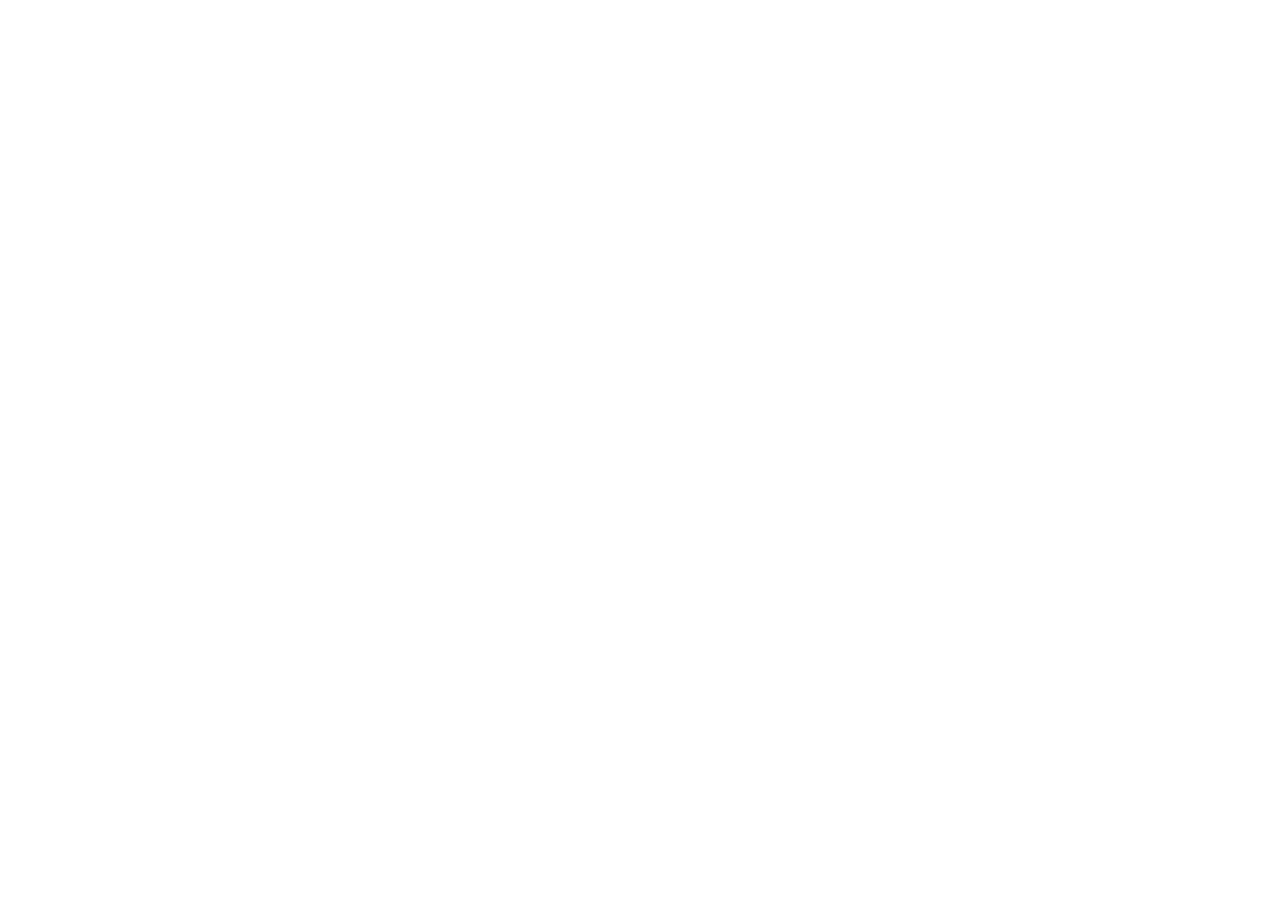
==== index.html @ d75486c8 "#001 Default" ====
<!DOCTYPE html>
<html>
<head>
    <meta charset="UTF-8">
    <meta name="viewport" content="width=device-width">
    <meta http-equiv="X-UA-Compatible" content="ie=edge">
    <title>Document</title>
</head>
<body>
    
</body>
</html>
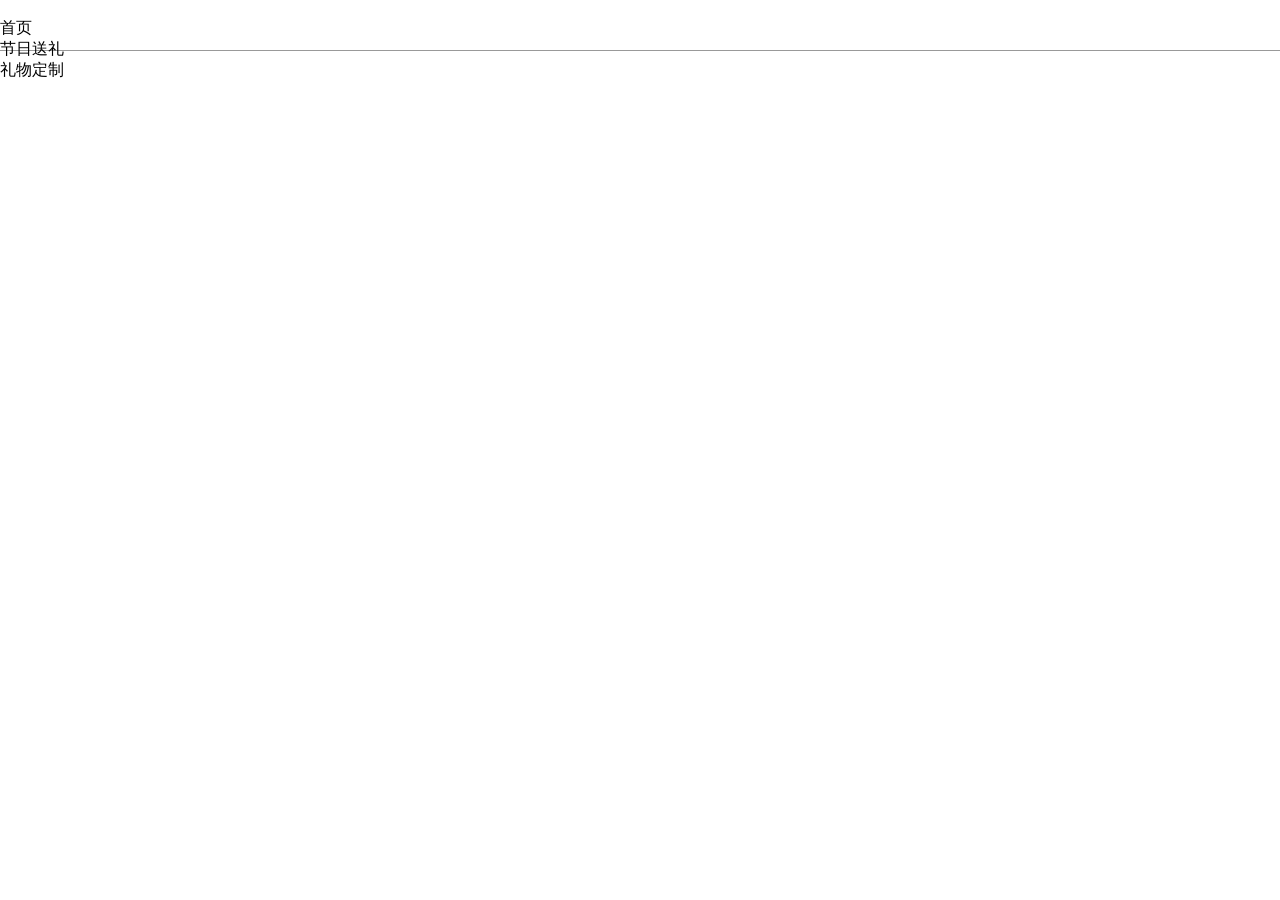
==== commit a52e0106: "Add 1.Add WaSai Gift Website 2.Unkonw" ====
--- a/index.html
+++ b/index.html
@@ -4,9 +4,29 @@
     <meta charset="UTF-8">
     <meta name="viewport" content="width=device-width">
     <meta http-equiv="X-UA-Compatible" content="ie=edge">
-    <title>Document</title>
+    <title>Title | Index</title>
+    <link rel="stylesheet" href="css/bootstrap-grid.css">
+    <link rel="stylesheet" href="css/bootstrap-grid.min.css">
+    <link rel="stylesheet" href="css/bootstrap-reboot.css">
+    <link rel="stylesheet" href="css/bootstrap-reboot.min.css">
+    <link rel="stylesheet" href="css/bootstrap.css">
+    <link rel="stylesheet" href="css/bootstrap.min.css">
+    <link rel="stylesheet" href="style.css">
+    <link rel="shortcut icon" href="favicon.ico" type="image/x-icon">
 </head>
 <body>
+    <div id="nav">
+        <ul>
+            <li><img src=""></img></li>
+            <li>首页</li>
+            <li>节日送礼</li>
+            <li>礼物定制</li>
+        </ul>
+    </div>
     
+    <script src="js/bootstrap.bundle.js"></script>
+    <script src="js/bootstrap.bundle.min.js"></script>
+    <script src="js/bootstrap.js"></script>
+    <script src="js/bootstrap.min.js"></script>
 </body>
 </html>
--- a/style.css
+++ b/style.css
@@ -0,0 +1,14 @@
+*{
+    margin:0;
+    padding:0;
+}
+div#nav{
+    margin:0 auto;
+    width:100%;
+    height:50px;
+    background:rgba(255,255,255, 0.75);
+    border-bottom:1px #999 solid;
+}
+div#nav ul li{
+    
+}
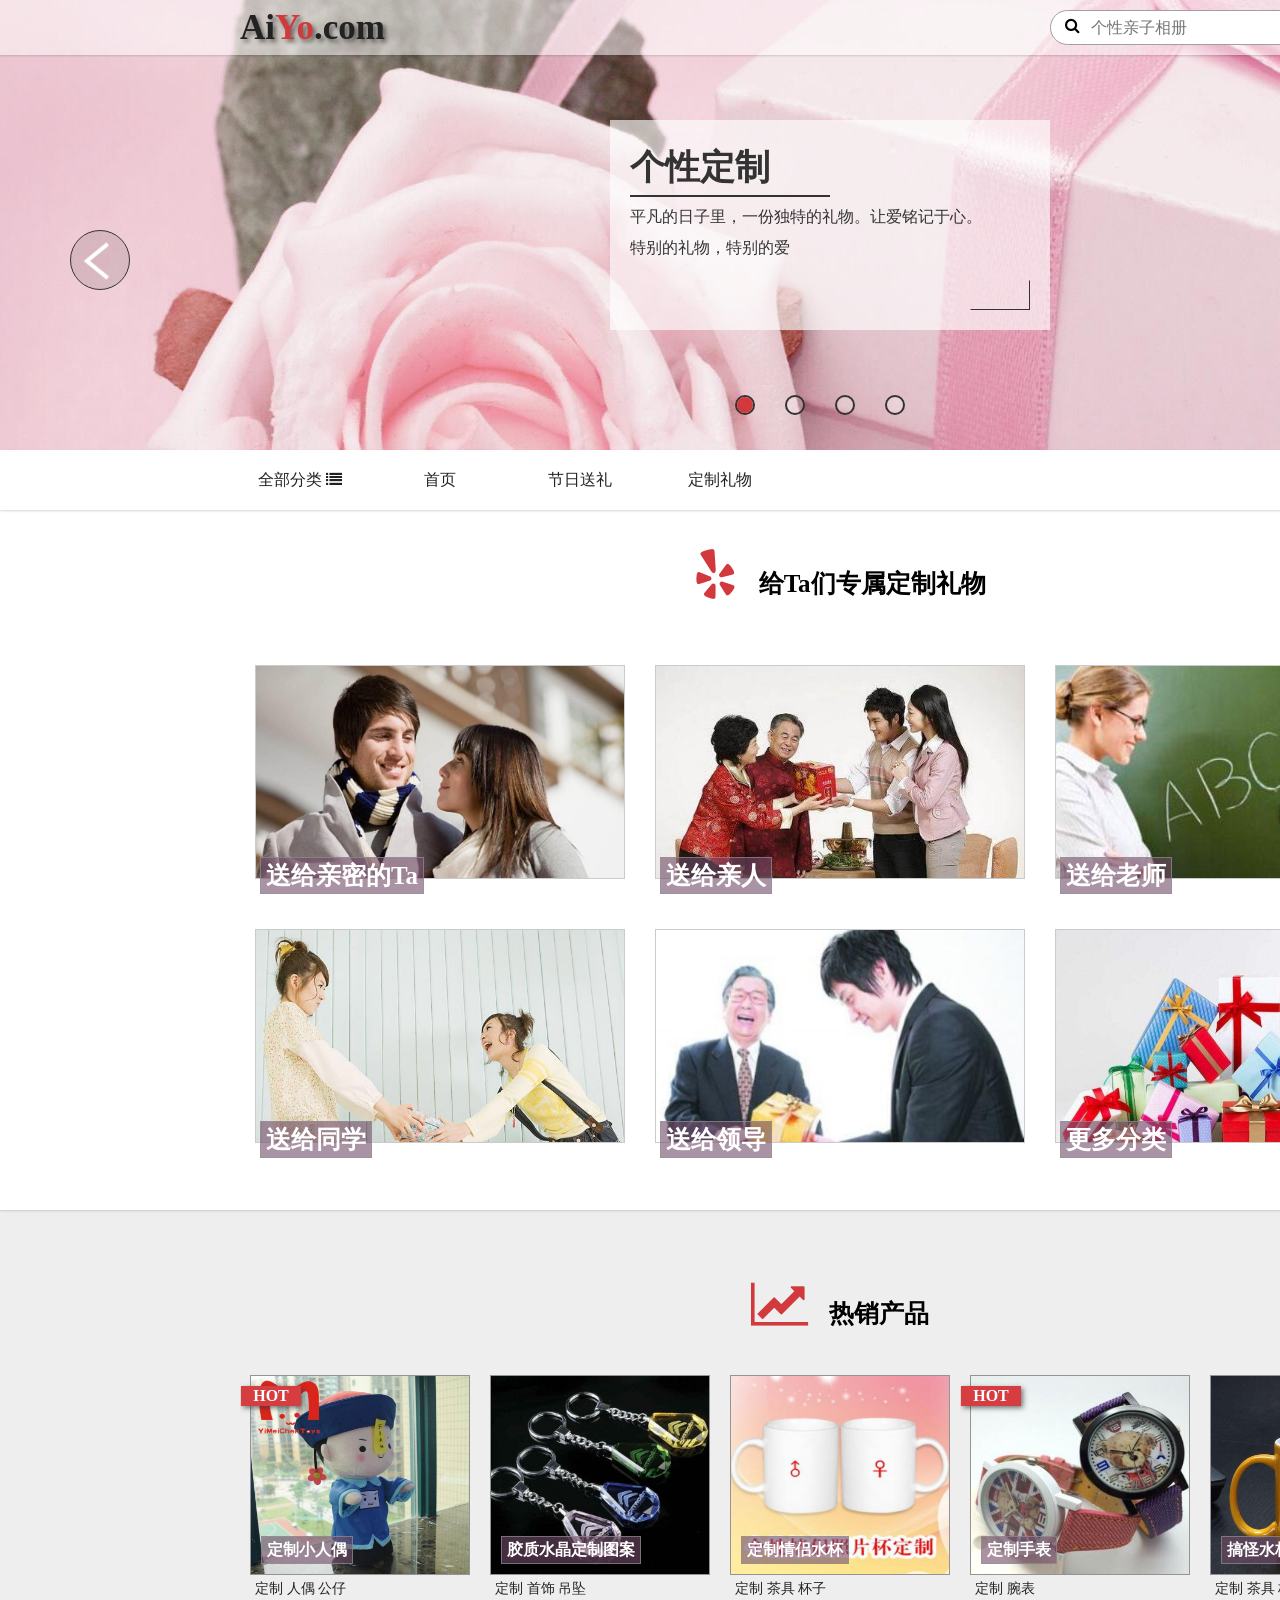
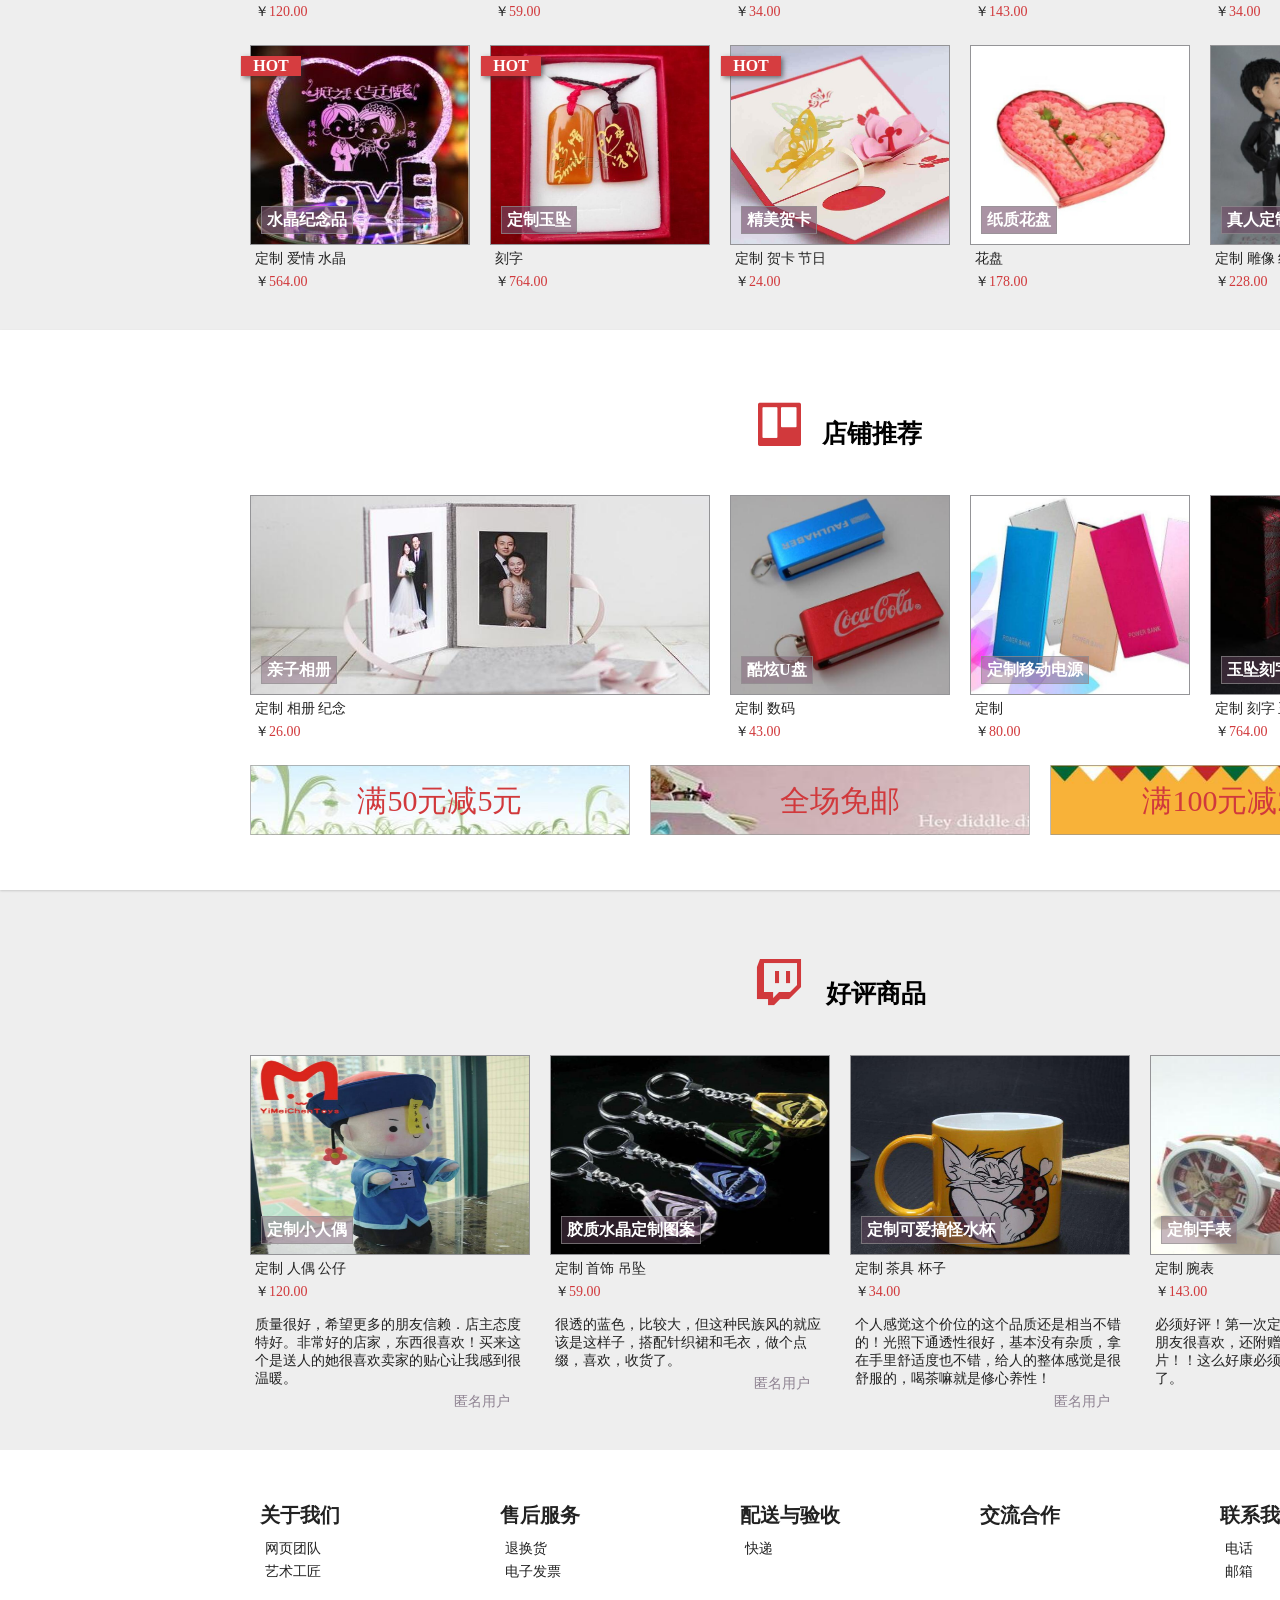
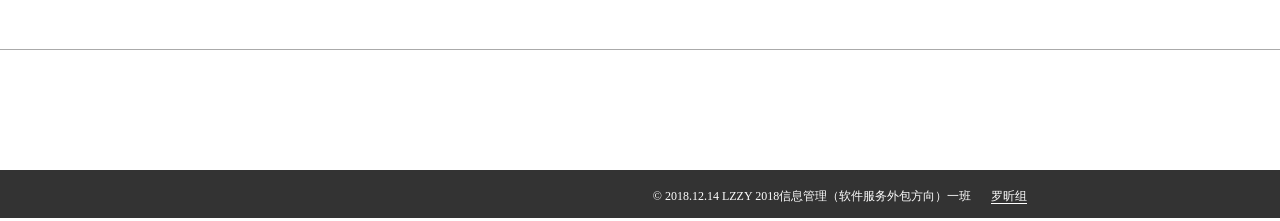
==== commit e2ce33b2: "Report" ====
--- a/index.html
+++ b/index.html
@@ -1,32 +1,592 @@
 <!DOCTYPE html>
-<html>
+<html lang="zh">
 <head>
     <meta charset="UTF-8">
-    <meta name="viewport" content="width=device-width">
-    <meta http-equiv="X-UA-Compatible" content="ie=edge">
-    <title>Title | Index</title>
-    <link rel="stylesheet" href="css/bootstrap-grid.css">
-    <link rel="stylesheet" href="css/bootstrap-grid.min.css">
-    <link rel="stylesheet" href="css/bootstrap-reboot.css">
-    <link rel="stylesheet" href="css/bootstrap-reboot.min.css">
-    <link rel="stylesheet" href="css/bootstrap.css">
-    <link rel="stylesheet" href="css/bootstrap.min.css">
-    <link rel="stylesheet" href="style.css">
-    <link rel="shortcut icon" href="favicon.ico" type="image/x-icon">
+    <title>首页 - 哎哟礼物网</title>
+    <link rel="stylesheet" href="css/reset-style.css">
+    <link rel="stylesheet" href="css/index-style.css">
+    <link rel="stylesheet" href="css/font-awesome.min.css">
+    <script src="js/index-script.js"></script>
 </head>
 <body>
-    <div id="nav">
-        <ul>
-            <li><img src=""></img></li>
-            <li>首页</li>
-            <li>节日送礼</li>
-            <li>礼物定制</li>
-        </ul>
-    </div>
-    
-    <script src="js/bootstrap.bundle.js"></script>
-    <script src="js/bootstrap.bundle.min.js"></script>
-    <script src="js/bootstrap.js"></script>
-    <script src="js/bootstrap.min.js"></script>
+<!--头部-->
+<div class="header">
+    <!--标题栏-->
+    <div class="header-title">
+        <div class="header-container">
+            <div class="logo">
+                <a href="index.html" title="首页">
+                    <h1>Ai<span class="h-span">Yo</span>.com</h1>
+                </a>
+            </div>
+            <div class="system">
+                <div class="system-item">
+                    <a href="login.html" target="_blank">
+                        登录
+                    </a>
+                </div>
+                <div class="system-item">
+                    <a href="register.html" target="_blank">
+                        注册
+                    </a>
+                </div>
+            </div>
+            <div class="seach-box">
+                <span><i class="fa fa-search" aria-hidden="true"></i></span>
+                <input type="text" placeholder="个性亲子相册">
+            </div>
+        </div>
+    </div>
+    <!--店铺推荐轮播-->
+    <div class="navigation" id="navigation">
+        <div class="door-box" id="door-box">
+            <section class="img-on">
+                <img src="img/door/door-1.jpg" alt="">
+                <div class="header-info">
+                    <div class="header-info-box">
+                        <div class="info-box-title">
+                            <h1>个性定制</h1>
+                        </div>
+                        <div class="info-box-list">
+                            <p>平凡的日子里，一份独特的礼物。让爱铭记于心。</p>
+                            <p>特别的礼物，特别的爱</p>
+                        </div>
+                    </div>
+                </div>
+            </section>
+            <section>
+                <img src="img/door/door-2.jpg" alt="">
+                <div class="header-info">
+                    <div class="header-info-box">
+                        <div class="info-box-title">
+                            <h1>精美礼物</h1>
+                        </div>
+                        <div class="info-box-list">
+                            <p>精美，有爱的礼物，让Ta感受到你的爱，你的温暖。</p>
+                            <p>定制更有爱</p>
+                        </div>
+                    </div>
+                </div>
+            </section>
+            <section>
+                <img src="img/door/door-3.jpg" alt="">
+                <div class="header-info">
+                    <div class="header-info-box">
+                        <div class="info-box-title">
+                            <h1>更多活动</h1>
+                        </div>
+                        <div class="info-box-list">
+                            <p>回顾过去的一年，我们又错过了许多，那件并不是昂价的T恤 ，还有那块精美的怀表……错过的太多太多。</p>
+                            <p>立刻行动不再错过</p>
+                        </div>
+                    </div>
+                </div>
+            </section>
+            <section>
+                <img src="img/door/door-4.jpg" alt="">
+            </section>
+        </div>
+        <div class="bt-img imgs-left" id="bt-left"></div>
+        <div class="bt-img imgs-right" id="bt-right"></div>
+        <div class="points-box">
+            <ul class="points" id="points">
+                <li class="points-item"><span class="point-at" id="point-1"></span></li>
+                <li class="points-item"><span id="point-2"></span></li>
+                <li class="points-item"><span id="point-3"></span></li>
+                <li class="points-item"><span id="point-4"></span></li>
+            </ul>
+        </div>
+    </div>
+</div>
+<!--导航栏-->
+<div class="header-nav-bar relative" id="nav-bar-relative">
+    <div class="nav-bar-box">
+        <div class="nav-bar-item">
+            <a class="nav-bar-item-href" href="classification/all-gifts.html">
+                <span>全部分类</span>
+                <i class="fa fa-list"></i>
+            </a>
+            <div class="bar-item-list">
+                <div class="bar-item-li">
+                    <a href="classification/all-gifts.html">数码科技</a>
+                </div>
+                <div class="bar-item-li">
+                    <a href="classification/all-gifts.html">木质工艺</a>
+                </div>
+                <div class="bar-item-li">
+                    <a href="classification/all-gifts.html">水晶制品</a>
+                </div>
+                <div class="bar-item-li">
+                    <a href="classification/all-gifts.html">亲子相册</a>
+                </div>
+                <div class="bar-item-li">
+                    <a href="classification/all-gifts.html">查看更多</a>
+                </div>
+            </div>
+        </div>
+        <div class="nav-bar-item">
+            <a class="nav-bar-item-href" href="index.html">
+                <span>首页</span>
+            </a>
+        </div>
+        <div class="nav-bar-item">
+            <a class="nav-bar-item-href" href="classification/festival-gifts.html">
+                <span>节日送礼</span>
+            </a>
+        </div>
+        <div class="nav-bar-item">
+            <a class="nav-bar-item-href" href="classification/diy-gifts.html">
+                <span>定制礼物</span>
+            </a>
+        </div>
+    </div>
+</div>
+<div class="header-nav-bar fixed" id="nav-bar-fixed">
+    <div class="nav-bar-box">
+        <div class="nav-bar-item">
+            <a class="nav-bar-item-href" href="classification/all-gifts.html">
+                <span>全部分类</span>
+                <i class="fa fa-list"></i>
+            </a>
+            <div class="bar-item-list">
+                <div class="bar-item-li">
+                    <a href="classification/all-gifts.html">数码科技</a>
+                </div>
+                <div class="bar-item-li">
+                    <a href="classification/all-gifts.html">木质工艺</a>
+                </div>
+                <div class="bar-item-li">
+                    <a href="classification/all-gifts.html">水晶制品</a>
+                </div>
+                <div class="bar-item-li">
+                    <a href="classification/all-gifts.html">亲子相册</a>
+                </div>
+                <div class="bar-item-li">
+                    <a href="classification/all-gifts.html">查看更多</a>
+                </div>
+            </div>
+        </div>
+        <div class="nav-bar-item">
+            <a class="nav-bar-item-href" href="index.html">
+                <span>首页</span>
+            </a>
+        </div>
+        <div class="nav-bar-item">
+            <a class="nav-bar-item-href" href="classification/festival-gifts.html">
+                <span>节日送礼</span>
+            </a>
+        </div>
+        <div class="nav-bar-item">
+            <a class="nav-bar-item-href" href="classification/diy-gifts.html">
+                <span>定制礼物</span>
+            </a>
+        </div>
+        <div class="nav-bar-item" style="float: right;">
+            <a class="nav-bar-item-href" href="javascript:void(0);" onclick="GoTop()">
+                <i class="fa fa-arrow-up" aria-hidden="true"></i>
+                <span>返回顶部</span>
+            </a>
+        </div>
+    </div>
+</div>
+<!--礼物列表-->
+<div class="gifts">
+    <!--送礼分类-->
+    <div class="gifts-enum" id="gifts-enum">
+        <div class="gifts-title">
+            <div class="gifts-item-warp">
+                <div class="title">
+                    <h3>
+                        <i class="fa fa-yelp fa-2x"
+                           style="margin-right:15px;color: #d1393c;" aria-hidden="true"></i>
+                        给Ta们专属定制礼物
+                    </h3>
+                </div>
+                <div class="info">
+                    <p>节假日就那么几天，但表达心意却可以是每时每刻，专属定制礼物给Ta们不一样的惊喜！</p>
+                </div>
+            </div>
+        </div>
+        <div class="gifts-enum-list">
+            <ul class="gifts-item">
+                <li class="gifts-item-li">
+                    <a href="classification/all-gifts.html">
+                        <div class="item-li-img">
+                            <img src="img/class/lover.jpg" alt="">
+                        </div>
+                        <h4>送给亲密的Ta</h4>
+                    </a>
+                </li>
+                <li class="gifts-item-li">
+                    <a href="classification/all-gifts.html">
+                        <div class="item-li-img">
+                            <img src="img/class/family.jpg" alt="">
+                        </div>
+                        <h4>送给亲人</h4>
+                    </a>
+                </li>
+                <li class="gifts-item-li">
+                    <a href="classification/all-gifts.html">
+                        <div class="item-li-img">
+                            <img src="img/class/teacher.jpg" alt="">
+                        </div>
+                        <h4>送给老师</h4>
+                    </a>
+                </li>
+                <li class="gifts-item-li">
+                    <a href="classification/all-gifts.html">
+                        <div class="item-li-img">
+                            <img src="img/class/classmate.jpg" alt="">
+                        </div>
+                        <h4>送给同学</h4>
+                    </a>
+                </li>
+                <li class="gifts-item-li">
+                    <a href="classification/all-gifts.html">
+                        <div class="item-li-img">
+                            <img src="img/class/leader.jpg" alt="">
+                        </div>
+                        <h4>送给领导</h4>
+                    </a>
+                </li>
+                <li class="gifts-item-li">
+                    <a href="classification/all-gifts.html">
+                        <div class="item-li-img">
+                            <img src="img/class/more.jpg" alt="">
+                        </div>
+                        <h4>更多分类</h4>
+                    </a>
+                </li>
+            </ul>
+        </div>
+    </div>
+    <!--店铺热销-->
+    <div class="gifts-hot">
+        <div class="gifts-title">
+            <div class="gifts-item-warp">
+                <div class="title">
+                    <h3>
+                        <i class="fa fa-line-chart fa-2x"
+                           style="margin-right:15px;color: #d1393c;" aria-hidden="true"></i>
+                        热销产品
+                    </h3>
+                </div>
+                <div class="info">
+                    <p>众人喜爱的，希望您和您的朋友们也能喜欢。</p>
+                </div>
+            </div>
+        </div>
+        <div class="gifts-hot-list">
+            <ul class="gifts-hot-items">
+                <li class="gifts-hot-li">
+                    <a href="classification/detailed-gifts.html?url=../img/gifts/gifts-3.jpg" target="_blank">
+                        <div class="hot-li-img gifts-3">
+                            <h4>定制小人偶</h4>
+                            <div class="list-img-info">
+                                HOT
+                            </div>
+                        </div>
+                        <p>定制 人偶 公仔</p>
+                        <p>￥<span class="h-span">120.00</span></p>
+                    </a>
+                </li>
+                <li class="gifts-hot-li">
+                    <a href="classification/detailed-gifts.html?url=../img/gifts/gifts-1.jpg" target="_blank">
+                        <div class="hot-li-img gifts-1">
+                            <h4>胶质水晶定制图案</h4>
+                        </div>
+                        <p>定制 首饰 吊坠</p>
+                        <p>￥<span class="h-span">59.00</span></p>
+                    </a>
+                </li>
+                <li class="gifts-hot-li">
+                    <a href="classification/detailed-gifts.html?url=../img/gifts/gifts-2.jpg" target="_blank">
+                        <div class="hot-li-img gifts-2">
+                            <h4>定制情侣水杯</h4>
+                        </div>
+                        <p>定制 茶具 杯子</p>
+                        <p>￥<span class="h-span">34.00</span></p>
+                    </a>
+                </li>
+                <li class="gifts-hot-li">
+                    <a href="classification/detailed-gifts.html?url=../img/gifts/gifts-5.jpg" target="_blank">
+                        <div class="hot-li-img  gifts-5">
+                            <h4>定制手表</h4>
+                            <div class="list-img-info">
+                                HOT
+                            </div>
+                        </div>
+                        <p>定制 腕表</p>
+                        <p>￥<span class="h-span">143.00</span></p>
+                    </a>
+                </li>
+                <li class="gifts-hot-li">
+                    <a href="classification/detailed-gifts.html?url=../img/gifts/gifts-4.jpg" target="_blank">
+                        <div class="hot-li-img gifts-4">
+                            <h4>搞怪水杯</h4>
+                        </div>
+                        <p>定制 茶具 杯子</p>
+                        <p>￥<span class="h-span">34.00</span></p>
+                    </a>
+                </li>
+                <li class="gifts-hot-li">
+                    <a href="classification/detailed-gifts.html?url=../img/gifts/gifts-6.jpg" target="_blank">
+                        <div class="hot-li-img  gifts-6">
+                            <h4>水晶纪念品</h4>
+                            <div class="list-img-info">
+                                HOT
+                            </div>
+                        </div>
+                        <p>定制 爱情 水晶</p>
+                        <p>￥<span class="h-span">564.00</span></p>
+                    </a>
+                </li>
+                <li class="gifts-hot-li">
+                    <a href="classification/detailed-gifts.html?url=../img/gifts/gifts-8.jpg" target="_blank">
+                        <div class="hot-li-img  gifts-8">
+                            <h4>定制玉坠</h4>
+                            <div class="list-img-info">
+                                HOT
+                            </div>
+                        </div>
+                        <p>刻字</p>
+                        <p>￥<span class="h-span">764.00</span></p>
+                    </a>
+                </li>
+                <li class="gifts-hot-li">
+                    <a href="classification/detailed-gifts.html?url=../img/gifts/gifts-9.jpg" target="_blank">
+                        <div class="hot-li-img  gifts-9">
+                            <h4>精美贺卡</h4>
+                            <div class="list-img-info">
+                                HOT
+                            </div>
+                        </div>
+                        <p>定制 贺卡 节日</p>
+                        <p>￥<span class="h-span">24.00</span></p>
+                    </a>
+                </li>
+                <li class="gifts-hot-li">
+                    <a href="classification/detailed-gifts.html?url=../img/gifts/gifts-0.jpg" target="_blank">
+                        <div class="hot-li-img  gifts-0">
+                            <h4>纸质花盘</h4>
+                        </div>
+                        <p>花盘</p>
+                        <p>￥<span class="h-span">178.00</span></p>
+                    </a>
+                </li>
+                <li class="gifts-hot-li">
+                    <a href="classification/detailed-gifts.html?url=../img/gifts/gifts-7.jpg" target="_blank">
+                        <div class="hot-li-img  gifts-7">
+                            <h4>真人定制人偶</h4>
+                        </div>
+                        <p>定制 雕像 纪念</p>
+                        <p>￥<span class="h-span">228.00</span></p>
+                    </a>
+                </li>
+            </ul>
+        </div>
+    </div>
+    <!--店铺推荐-->
+    <div class="gifts-recom">
+        <div class="gifts-title">
+            <div class="gifts-item-warp">
+                <div class="title">
+                    <h3>
+                        <i class="fa fa-trello fa-2x"
+                           style="margin-right:15px;color: #d1393c;" aria-hidden="true"></i>
+                        店铺推荐
+                    </h3>
+                </div>
+                <div class="info">
+                    <p>一直相信，阴影也是可以很美的，因为那是光的赐予。</p>
+                </div>
+            </div>
+        </div>
+        <div class="gifts-recom-list">
+            <ul class="gifts-recom-items" id="gifts-recom-items">
+                <li class="gifts-recom-li li-recom-on" id="recom-li-0">
+                    <a href="classification/detailed-gifts.html?url=../img/recom/recom-1.jpg" target="_blank">
+                        <div class="recom-li-img recom-1">
+                            <h4>亲子相册</h4>
+                        </div>
+                        <p>定制 相册 纪念</p>
+                        <p>￥<span class="h-span">26.00</span></p>
+                    </a>
+                </li>
+                <li class="gifts-recom-li" id="recom-li-1">
+                    <a href="classification/detailed-gifts.html?url=../img/recom/recom-2.jpg" target="_blank">
+                        <div class="recom-li-img recom-2">
+                            <h4>酷炫U盘</h4>
+                        </div>
+                        <p>定制 数码</p>
+                        <p>￥<span class="h-span">43.00</span></p>
+                    </a>
+                </li>
+                <li class="gifts-recom-li" id="recom-li-2">
+                    <a href="classification/detailed-gifts.html?url=../img/recom/recom-3.jpg" target="_blank">
+                        <div class="recom-li-img recom-3">
+                            <h4>定制移动电源</h4>
+                        </div>
+                        <p>定制</p>
+                        <p>￥<span class="h-span">80.00</span></p>
+                    </a>
+                </li>
+                <li class="gifts-recom-li" id="recom-li-4">
+                    <a href="classification/detailed-gifts.html?url=../img/recom/recom-4.jpg" target="_blank">
+                        <div class="recom-li-img recom-4">
+                            <h4>玉坠刻字</h4>
+                        </div>
+                        <p>定制 刻字 玉坠</p>
+                        <p>￥<span class="h-span">764.00</span></p>
+                    </a>
+                </li>
+            </ul>
+            <ul class="gifts-recom-activity">
+                <li class="recom-activity-li">
+                    <a href="javascript:void(0);" class="activity-1">
+                        <span>满50元减5元</span>
+                    </a>
+                </li>
+                <li class="recom-activity-li">
+                    <a href="javascript:void(0);" class="activity-2">
+                        <span>全场免邮</span>
+                    </a>
+                </li>
+                <li class="recom-activity-li">
+                    <a href="javascript:void(0);" class="activity-3">
+                        <span>满100元减20元</span>
+                    </a>
+                </li>
+            </ul>
+        </div>
+    </div>
+    <!--用户评价-->
+    <div class="gifts-raise">
+        <div class="gifts-title">
+            <div class="gifts-item-warp">
+                <div class="title">
+                    <h3>
+                        <i class="fa fa-twitch fa-2x"
+                           style="margin-right:15px;color: #d1393c;" aria-hidden="true"></i>
+                        好评商品
+                    </h3>
+                </div>
+                <div class="info">
+                    <p>花点时间停下来看看美丽的夕阳，或者闻闻刚刚修剪过的草坪的青草香。</p>
+                </div>
+            </div>
+        </div>
+        <div class="gifts-raise-list">
+            <ul class="gifts-raise-items">
+                <li class="gifts-raise-li">
+                    <a href="javascript:void(0);">
+                        <div class="recom-li-img gifts-3">
+                            <h4>定制小人偶</h4>
+                        </div>
+                        <p>定制 人偶 公仔</p>
+                        <p>￥<span class="h-span">120.00</span></p>
+                        <p></p>
+                        <p></p>
+                        <p>质量很好，希望更多的朋友信赖．店主态度特好。非常好的店家，东西很喜欢！买来这个是送人的她很喜欢卖家的贴心让我感到很温暖。</p>
+                        <p class="raise-user">匿名用户</p>
+                    </a>
+                </li>
+                <li class="gifts-raise-li">
+                    <a href="javascript:void(0);">
+                        <div class="recom-li-img gifts-1">
+                            <h4>胶质水晶定制图案</h4>
+                        </div>
+                        <p>定制 首饰 吊坠</p>
+                        <p>￥<span class="h-span">59.00</span></p>
+                        <p></p>
+                        <p></p>
+                        <p>很透的蓝色，比较大，但这种民族风的就应该是这样子，搭配针织裙和毛衣，做个点缀，喜欢，收货了。</p>
+                        <p class="raise-user">匿名用户</p>
+                    </a>
+                </li>
+                <li class="gifts-raise-li">
+                    <a href="javascript:void(0);">
+                        <div class="recom-li-img gifts-4">
+                            <h4>定制可爱搞怪水杯</h4>
+                        </div>
+                        <p>定制 茶具 杯子</p>
+                        <p>￥<span class="h-span">34.00</span></p>
+                        <p></p>
+                        <p></p>
+                        <p>个人感觉这个价位的这个品质还是相当不错的！光照下通透性很好，基本没有杂质，拿在手里舒适度也不错，给人的整体感觉是很舒服的，喝茶嘛就是修心养性！</p>
+                        <p class="raise-user">匿名用户</p>
+                    </a>
+                </li>
+                <li class="gifts-raise-li">
+                    <a href="javascript:void(0);">
+                        <div class="recom-li-img gifts-5">
+                            <h4>定制手表</h4>
+                        </div>
+                        <p>定制 腕表</p>
+                        <p>￥<span class="h-span">143.00</span></p>
+                        <p></p>
+                        <p></p>
+                        <p>必须好评！第一次定制这么好看的手表，男朋友很喜欢，还附赠了一颗电池和定制的图片！！这么好康必须下次再来！认定这家了。</p>
+                        <p class="raise-user">匿名用户</p>
+                    </a>
+                </li>
+            </ul>
+        </div>
+    </div>
+</div>
+<!--底部-->
+<div class="footer">
+    <!--联系我们-->
+    <div class="doubt">
+        <div class="doubt-list">
+            <ul class="doubt-list-items">
+                <li class="doubt-list-li">
+                    <div class="doubt-li-item">
+                        <a href="javascript:void(0);"><h5>关于我们</h5></a>
+                        <a href="javascript:void(0);"><p>网页团队</p></a>
+                        <a href="javascript:void(0);"><p>艺术工匠</p></a>
+                    </div>
+                </li>
+                <li class="doubt-list-li">
+                    <div class="doubt-li-item">
+                        <a href="javascript:void(0);"><h5>售后服务</h5></a>
+                        <a href="javascript:void(0);"><p>退换货</p></a>
+                        <a href="javascript:void(0);"><p>电子发票</p></a>
+                    </div>
+                </li>
+                <li class="doubt-list-li">
+                    <div class="doubt-li-item">
+                        <a href="javascript:void(0);"><h5>配送与验收</h5></a>
+                        <a href="javascript:void(0);"><p>快递</p></a>
+                    </div>
+                </li>
+                <li class="doubt-list-li">
+                    <div class="doubt-li-item">
+                        <a href="javascript:void(0);"><h5>交流合作</h5></a>
+                        <a href="javascript:void(0);"><p></p></a>
+                    </div>
+                </li>
+                <li class="doubt-list-li">
+                    <div class="doubt-li-item">
+                        <a href="javascript:void(0);"><h5>联系我们</h5></a>
+                        <a href="javascript:void(0);"><p>电话</p></a>
+                        <a href="javascript:void(0);"><p>邮箱</p></a>
+                    </div>
+                </li>
+            </ul>
+        </div>
+    </div>
+    <!--底部信息-->
+    <div class="footer-info">
+        <p>© 2018.12.14 LZZY 2018信息管理（软件服务外包方向）一班</p>
+        <p><a href="javascript:void(0);">罗昕组</a></p>
+    </div>
+</div>
+<!--感谢您的光临-->
+<div class="fixed-level">
+    <div class="fixed-level-out">
+        <h1 class="fixed-level-in"><span>THANG YOU FOR COMING</span></h1>
+    </div>
+</div>
 </body>
-</html>+</html>
--- a/css/index-style.css
+++ b/css/index-style.css
@@ -0,0 +1,1048 @@
+.header {
+    position: relative;
+    width: 100%;
+    height: 450px;
+}
+
+/*
+标题栏 - begin*/
+.header-title {
+    position: relative;
+    width: 100%;
+    height: auto;
+    background: rgba(255, 255, 255, .5);
+    box-shadow: 0 1px 2px rgba(0, 0, 0, 0.16);
+    z-index: 5;
+}
+
+.header-container {
+    position: relative;
+    max-width: 1200px;
+    width: 100%;
+    height: 55px;
+    margin: 0 auto;
+}
+
+.logo {
+    position: relative;
+    width: auto;
+    height: auto;
+    float: left;
+    text-shadow: 3px 3px 4px rgba(0, 0, 0, 0.5);
+}
+
+.h-span {
+    color: #d1393c;
+}
+
+.seach-box {
+    position: relative;
+    float: right;
+    max-width: 400px;
+    height: 55px;
+    line-height: 1;
+}
+
+.seach-box span {
+    position: absolute;
+    display: block;
+    width: 40px;
+    height: 40px;
+    top: 18px;
+    left: 15px;
+    z-index: 5;
+}
+
+.seach-box input {
+    position: relative;
+    width: 250px;
+    height: 35px;
+    margin: 10px 10px 0 0;
+    padding-left: 40px;
+    border-radius: 20px;
+    border: 1px solid #a0a0a0;
+    outline: none;
+    font-size: 16px;
+    font-weight: 400;
+}
+
+.system {
+    position: relative;
+    float: right;
+}
+
+.system-item {
+    position: relative;
+    display: block;
+    text-align: center;
+    float: left;
+    width: 55px;
+    line-height: 55px;
+    height: 55px;
+    margin: 0 5px;
+}
+
+.system-item > a {
+    display: block;
+    width: 100%;
+    height: 55px;
+    line-height: 55px;
+}
+
+.system-item:hover > a {
+    background: rgba(0, 0, 0, 0.25);
+    color: #fff;
+    font-weight: 600;
+}
+
+/*
+标题栏结束 - end*/
+
+/*
+信息框 - begin*/
+.header-info {
+    position: absolute;
+    top: 120px;
+    left: 0;
+    width: 100%;
+    height: 210px;
+    transition: .5s;
+    z-index: 6;
+}
+
+.header-info-box {
+    position: relative;
+    text-align: left;
+    margin: 0 auto;
+    width: 440px;
+    height: 210px;
+    color: #333;
+    padding: 20px;
+    background: rgba(255, 255, 255, 0.64);
+    transform: translateX(70px);
+}
+
+.header-info-box:after {
+    position: absolute;
+    content: '';
+    right: 20px;
+    bottom: 20px;
+    width: 60px;
+    height: 30px;
+    border: 1px solid transparent;
+    border-right-color: #333;
+    border-bottom-color: #333;
+}
+
+.info-box-title {
+    position: relative;
+}
+
+.info-box-title h1 {
+    width: 200px;
+    border-bottom: 2px solid #333;
+}
+
+.info-box-list {
+    position: relative;
+}
+
+.info-box-list P {
+    margin: 10px 0;
+}
+
+.info-list-butt {
+    position: relative;
+    text-align: center;
+    width: 120px;
+    height: 40px;
+    line-height: 40px;
+    border: 1px solid #333;
+    cursor: pointer;
+}
+
+/*
+信息框 - end*/
+/*
+轮播图 - begin*/
+.navigation {
+    position: absolute;
+    width: 100%;
+    height: auto;
+    left: 0;
+    top: 0;
+}
+
+.door-box {
+    position: relative;
+    width: 100%;
+    height: 450px;
+    overflow: hidden;
+}
+
+.door-box section img {
+    position: absolute;
+    top: 0;
+    left: 0;
+    display: block;
+    width: 100%;
+    height: 450px;
+}
+
+.door-box section {
+    position: absolute;
+    width: 100%;
+    height: 100%;
+    top: 0;
+    left: 0;
+    opacity: 0;
+    transition: opacity .4s;
+}
+
+.img-on {
+    text-align: center;
+}
+
+.img-on > div {
+    transform: translateX(-80px);
+}
+
+.bt-img {
+    position: absolute;
+    width: 60px;
+    line-height: 60px;
+    height: 60px;
+    border: 1px solid #333;
+    border-radius: 30px;
+    top: 230px;
+    transition: .3s;
+    cursor: pointer;
+    z-index: 5;
+}
+
+.imgs-left {
+    background: url("../img/left.png") no-repeat -11px center rgba(0, 0, 0, 0.1);
+    left: 70px;
+}
+
+.imgs-right {
+    background: url("../img/right.png") no-repeat -3px center rgba(0, 0, 0, 0.1);
+    right: 70px;
+}
+
+.imgs-left:hover, .imgs-right:hover {
+    background-color: rgba(0, 0, 0, 0.3);
+}
+
+.points-box {
+    position: absolute;
+    width: 100%;
+    height: 25px;
+    bottom: 30px;
+}
+
+.points {
+    position: relative;
+    margin: 0 auto;
+    width: 240px;
+    height: 20px;
+}
+
+.points-item {
+    position: relative;
+    display: block;
+    float: left;
+    margin: 0 15px;
+    width: 20px;
+    height: 20px;
+    border: 2px solid #333;
+    border-radius: 10px;
+    background: rgba(255, 255, 255, .3);
+    cursor: pointer;
+}
+
+.points-item span {
+    position: absolute;
+    top: 0;
+    left: 0;
+    display: block;
+    width: 16px;
+    height: 16px;
+    border-radius: 8px;
+    z-index: 3;
+}
+
+.point-at {
+    background: rgb(209, 57, 60);
+}
+
+/*
+轮播图 - end*/
+
+/*
+头部部分结束 - end*/
+
+/*
+导航栏部分 - begin*/
+.header-nav-bar {
+    width: 100%;
+    height: 60px;
+    background: #ffffff;
+    box-shadow: 0 1px 2px rgba(0, 0, 0, 0.16);
+    transition: .2s;
+    z-index: 5;
+}
+
+.relative {
+    position: relative;
+    opacity: 1;
+}
+
+.fixed {
+    position: fixed;
+    top: 0;
+    left: 0;
+    opacity: 0;
+    transform: translateY(-60px);
+}
+
+.nav-bar-box {
+    position: relative;
+    max-width: 1200px;
+    width: 100%;
+    height: 60px;
+    margin: 0 auto;
+}
+
+.nav-bar-item {
+    position: relative;
+    text-align: center;
+    float: left;
+    margin-right: 20px;
+    width: 120px;
+    height: 60px;
+}
+
+.nav-bar-item:hover > a {
+    background: rgba(0, 0, 0, 0.25);
+    color: #fff;
+    font-weight: 600;
+}
+
+.nav-bar-item-href {
+    position: relative;
+    text-align: center;
+    display: block;
+    width: 120px;
+    line-height: 60px;
+    height: 60px;
+}
+
+.bar-item-list {
+    position: absolute;
+    display: block;
+    padding: 8px;
+    border: 1px solid #d7d6e2;
+    background: #fff;
+    transform: scale(0.001);
+    opacity: 0;
+    transition: .2s;
+}
+
+.bar-item-li {
+    position: relative;
+    line-height: 30px;
+    height: 30px;
+    width: 160px;
+    margin: 0 auto;
+    text-align: left;
+    transition: .2s;
+}
+
+.bar-item-li a {
+    display: block;
+    width: 130px;
+    height: 100%;
+    margin-left: 30px;
+}
+
+.nav-bar-item:hover .bar-item-list {
+    opacity: 1;
+    transform: scale(1);
+}
+
+.bar-item-li:hover {
+    background: rgba(177, 177, 177, 0.39);
+}
+
+.bar-item-li:hover a {
+    transform: translateX(10px);
+
+}
+
+/*
+导航栏部分 - end*/
+
+/*
+礼物展示部分 - begin*/
+.gifts {
+    position: relative;
+    width: 100%;
+    height: 2540px;
+    background: #fff;
+}
+
+.gifts-enum {
+    position: relative;
+    width: 100%;
+    height: 700px;
+    padding: 10px;
+    box-shadow: 0 1px 2px rgba(0, 0, 0, 0.16);
+    transform: translateY(200px);
+    transition: .4s;
+    opacity: 0;
+}
+
+.gifts-title {
+    text-align: center;
+    max-width: 1200px;
+    margin: 0 auto;
+    width: 100%;
+    height: 90px;
+    position: relative;
+}
+
+.disbar-item-warp {
+    position: relative;
+    width: 100%;
+    z-index: 5;
+}
+
+.title, .info {
+    margin: 0 auto;
+    width: 100%;
+    text-align: center;
+    transition: all .4s;
+}
+
+.title {
+    transform: translateY(20px);
+}
+
+.info {
+    font-weight: 500;
+    padding: 5px;
+    font-size: 16px;
+    opacity: 0;
+    transform: translateY(50px);
+}
+
+.gifts-enum:hover .title,
+.gifts-hot:hover .title,
+.gifts-recom:hover .title,
+.gifts-raise:hover .title {
+    transform: translateY(0);
+}
+
+.gifts-enum:hover .info,
+.gifts-hot:hover .info,
+.gifts-recom:hover .info,
+.gifts-raise:hover .info {
+    opacity: 1;
+    transform: translateY(0);
+}
+
+.gifts-enum-list {
+    position: relative;
+    max-width: 1200px;
+    margin: 0 auto;
+}
+
+.gifts-item {
+    display: block;
+    margin-top: 30px;
+}
+
+.gifts-item-li {
+    position: relative;
+    padding: 25px 15px;
+    float: left;
+    text-align: left;
+    width: 33.3333%;
+    height: 264px;
+    transition: .2s;
+}
+
+.item-li-img {
+    position: relative;
+    width: 100%;
+    height: 100%;
+    overflow: hidden;
+}
+
+.item-li-img img {
+    position: relative;
+    width: 100%;
+    height: 264px;
+    transition: 0.4s;
+}
+
+.item-li-img:hover img {
+    transform: scale(1.1);
+}
+
+.lover {
+    background: url("../img/class/lover.jpg") no-repeat center center;
+    background-size: 100% 100%;
+}
+
+.family {
+    background: url("../img/class/family.jpg") no-repeat center center;
+    background-size: 100% 100%;
+}
+
+.teacher {
+    background: url("../img/class/teacher.jpg") no-repeat center center;
+    background-size: 100% 100%;
+}
+
+.classmate {
+    background: url("../img/class/classmate.jpg") no-repeat center center;
+    background-size: 100% 100%;
+}
+
+.leader {
+    background: url("../img/class/leader.jpg") no-repeat center center;
+    background-size: 100% 100%;
+}
+
+.more {
+    background: url("../img/class/more.jpg") no-repeat center center;
+    background-size: 100% 100%;
+}
+
+.gifts-item-li a {
+    display: block;
+    width: 100%;
+    height: 100%;
+    border: 1px solid #cbcbcb;
+    overflow: hidden;
+}
+
+.gifts-item-li a h4 {
+    position: absolute;
+    left: 20px;
+    bottom: 10px;
+    color: #ffffff;
+    padding: 5px 5px;
+    background: rgba(114, 76, 104, 0.6);
+    border: 1px solid rgba(148, 148, 148, 0.65);
+}
+
+/*
+热销产品HOT - begin*/
+.gifts-hot {
+    position: relative;
+    padding-top: 40px;
+    width: 100%;
+    height: 720px;
+    background: rgba(94, 94, 94, 0.1);
+    transition: .4s;
+}
+
+.gifts-hot-list {
+    position: relative;
+    max-width: 1200px;
+    width: 100%;
+    height: 80%;
+    margin: 30px auto 0;
+}
+
+.gifts-hot-items {
+    display: block;
+}
+
+.gifts-hot-list .gifts-hot-li {
+    position: relative;
+    padding: 5px 10px;
+    float: left;
+    text-align: left;
+    width: 20%;
+    height: 270px;
+    overflow: hidden;
+    transition: .2s;
+}
+
+.gifts-hot-li:hover {
+    transform: translateY(-10px);
+}
+
+.gifts-hot-li a {
+    display: block;
+    width: 100%;
+    height: 100%;
+}
+
+.hot-li-img {
+    position: relative;
+    width: 100%;
+    height: 200px;
+    border: 1px solid #949497;
+}
+
+.list-img-info {
+    position: absolute;
+    top: 10px;
+    left: -10px;
+    width: 60px;
+    height: 20px;
+    line-height: 20px;
+    text-align: center;
+    font-weight: 700;
+    color: #fff;
+    background: #d63d40;
+    box-shadow: 2px 2px 5px rgba(51, 51, 51, 0.67);
+}
+
+.gifts-3 {
+    background: url("../img/gifts/gifts-3.jpg") no-repeat center center;
+    -webkit-background-size: 100% 200px;
+    background-size: 100% 200px;
+}
+
+.gifts-1 {
+    background: url("../img/gifts/gifts-1.jpg") no-repeat center center;
+    -webkit-background-size: 100% 200px;
+    background-size: 100% 200px;
+}
+
+.gifts-2 {
+    background: url("../img/gifts/gifts-2.jpg") no-repeat center center;
+    -webkit-background-size: 100% 200px;
+    background-size: 100% 200px;
+}
+
+.gifts-5 {
+    background: url("../img/gifts/gifts-5.jpg") no-repeat center center;
+    -webkit-background-size: 100% 200px;
+    background-size: 100% 200px;
+}
+
+.gifts-4 {
+    background: url("../img/gifts/gifts-4.jpg") no-repeat center center;
+    -webkit-background-size: 100% 200px;
+    background-size: 100% 200px;
+}
+
+.gifts-6 {
+    background: url("../img/gifts/gifts-6.jpg") no-repeat center center;
+    -webkit-background-size: 100% 200px;
+    background-size: 100% 200px;
+}
+
+.gifts-8 {
+    background: url("../img/gifts/gifts-8.jpg") no-repeat center center;
+    -webkit-background-size: 100% 200px;
+    background-size: 100% 200px;
+}
+
+.gifts-9 {
+    background: url("../img/gifts/gifts-9.jpg") no-repeat center center;
+    -webkit-background-size: 100% 200px;
+    background-size: 100% 200px;
+}
+
+.gifts-0 {
+    background: url("../img/gifts/gifts-0.jpg") no-repeat center center;
+    -webkit-background-size: 100% 200px;
+    background-size: 100% 200px;
+}
+
+.gifts-7 {
+    background: url("../img/gifts/gifts-7.jpg") no-repeat center center;
+    -webkit-background-size: 100% 200px;
+    background-size: 100% 200px;
+}
+
+.hot-li-img h4 {
+    position: absolute;
+    display: block;
+    left: 10px;
+    bottom: 10px;
+    padding: 5px 5px;
+    font-size: 16px;
+    color: #ffffff;
+    background: rgba(114, 76, 104, 0.6);
+    border: 1px solid rgba(148, 148, 148, 0.65);
+}
+
+.gifts-hot-li a p {
+    padding-top: 5px;
+    padding-left: 5px;
+    font-size: 14px;
+}
+
+/*
+热销产品HOT - end*/
+
+/*
+店铺推荐 - begin*/
+.gifts-recom {
+    position: relative;
+    padding-top: 40px;
+    width: 100%;
+    height: 560px;
+    transition: .4s;
+    box-shadow: 0 1px 2px rgba(0, 0, 0, 0.16);
+}
+
+.gifts-recom-list {
+    position: relative;
+    max-width: 1200px;
+    width: 100%;
+    height: 75%;
+    margin: 30px auto 0;
+}
+
+.gifts-recom-items {
+    display: block;
+}
+
+.gifts-recom-li {
+    position: relative;
+    padding: 5px 10px;
+    float: left;
+    text-align: left;
+    width: 20%;
+    height: 270px;
+    overflow: hidden;
+    transition: .3s;
+}
+
+.gifts-recom-li:hover {
+    transform: translateY(-10px);
+}
+
+.li-recom-on {
+    width: 40%;
+}
+
+.gifts-recom-li a {
+    display: block;
+    width: 100%;
+    height: 100%;
+}
+
+.recom-li-img {
+    position: relative;
+    overflow: hidden;
+    width: 100%;
+    height: 200px;
+    border: 1px solid #949497;
+}
+
+.recom-1 {
+    background: url("../img/recom/recom-1.jpg") no-repeat center center;
+    -webkit-background-size: 100% 200px;
+    background-size: 100% 200px;
+}
+
+.recom-2 {
+    background: url("../img/recom/recom-2.jpg") no-repeat center center;
+    -webkit-background-size: 100% 200px;
+    background-size: 100% 200px;
+}
+
+.recom-3 {
+    background: url("../img/recom/recom-3.jpg") no-repeat center center;
+    -webkit-background-size: 100% 200px;
+    background-size: 100% 200px;
+}
+
+.recom-4 {
+    background: url("../img/recom/recom-4.jpg") no-repeat center center;
+    -webkit-background-size: 100% 200px;
+    background-size: 100% 200px;
+}
+
+.recom-li-img h4 {
+    position: absolute;
+    display: block;
+    left: 10px;
+    bottom: 10px;
+    padding: 5px 5px;
+    font-size: 16px;
+    color: #ffffff;
+    background: rgba(114, 76, 104, 0.39);
+    border: 1px solid rgba(148, 148, 148, 0.65);
+}
+
+.gifts-recom-li a p {
+    padding-top: 5px;
+    padding-left: 5px;
+    font-size: 14px;
+}
+
+.gifts-recom-activity {
+    display: block;
+}
+
+.recom-activity-li {
+    position: relative;
+    padding: 5px 10px;
+    float: left;
+    text-align: left;
+    width: 33.3333%;
+    height: 80px;
+    transition: .3s;
+}
+
+.recom-activity-li a {
+    display: block;
+    width: 100%;
+    height: 70px;
+    line-height: 70px;
+    text-align: center;
+    color: #d1393c;
+    font-size: 30px;
+    font-weight: 500;
+    border: 1px solid rgba(148, 148, 148, 0.65);
+    overflow: hidden;
+}
+
+.activity-1 {
+    background: url("../img/activity/activ-1.jpg") no-repeat center center;
+    -webkit-background-size: 100% 70px;
+    background-size: 100% 70px;
+}
+
+.activity-2 {
+    background: url("../img/activity/activ-2.jpg") no-repeat center center;
+    -webkit-background-size: 100% 70px;
+    background-size: 100% 70px;
+}
+
+.activity-3 {
+    background: url("../img/activity/activ-3.jpg") no-repeat center center;
+    -webkit-background-size: 100% 70px;
+    background-size: 100% 70px;
+}
+
+/*
+店铺推荐 - end*/
+
+/*
+好评商品 - begin*/
+.gifts-raise {
+    position: relative;
+    padding-top: 40px;
+    width: 100%;
+    height: 560px;
+    background: rgba(94, 94, 94, 0.1);
+    transition: .4s;
+}
+
+.gifts-raise-list {
+    position: relative;
+    max-width: 1200px;
+    width: 100%;
+    height: 75%;
+    margin: 30px auto 0;
+}
+
+.gifts-raise-items {
+    display: block;
+}
+
+.gifts-raise-li {
+    position: relative;
+    padding: 5px 10px;
+    float: left;
+    text-align: left;
+    width: 24.99%;
+    height: 380px;
+    overflow: hidden;
+    transition: .3s;
+}
+
+.gifts-raise-li:hover {
+    transform: translateY(-10px);
+}
+
+.gifts-raise-li a {
+    display: block;
+    width: 100%;
+    height: 100%;
+}
+
+.raise-li-img {
+    position: relative;
+    overflow: hidden;
+    width: 100%;
+    height: 200px;
+    border: 1px solid #949497;
+}
+
+.raise-li-img h4 {
+    position: absolute;
+    display: block;
+    left: 10px;
+    bottom: 10px;
+    padding: 5px 5px;
+    font-size: 16px;
+    color: #ffffff;
+    background: rgba(114, 76, 104, 0.39);
+    border: 1px solid rgba(148, 148, 148, 0.65);
+}
+
+.gifts-raise-li a p {
+    padding-top: 5px;
+    padding-left: 5px;
+    font-size: 14px;
+}
+
+.raise-user {
+    text-align: right;
+    padding-right: 20px;
+    color: #8f8392;
+}
+
+/*
+好评商品 - end*/
+
+/*
+礼物展示部分 - end*/
+
+/*
+底部信息 - begin*/
+.footer {
+    position: relative;
+    width: 100%;
+    height: 370px;
+    z-index: 5;
+}
+
+/*
+疑问 - begin*/
+.doubt {
+    position: relative;
+    width: 100%;
+    height: 200px;
+    background: #fff;
+    border-bottom: 1px solid #aaaaaa;
+    transition: .4s;
+}
+
+.doubt-list {
+    position: relative;
+    max-width: 1200px;
+    width: 100%;
+    height: 75%;
+    margin: 0 auto;
+}
+
+.doubt-list-items {
+    display: block;
+}
+
+.doubt-list-li {
+    position: relative;
+    padding: 5px 10px;
+    float: left;
+    text-align: left;
+    width: 19.99%;
+    height: 200px;
+    overflow: hidden;
+}
+
+.doubt-li-item {
+    display: block;
+    width: 100%;
+    height: 100%;
+    padding: 40px 10px;
+}
+
+.doubt-li-item p {
+    padding-top: 5px;
+    padding-left: 5px;
+    font-size: 14px;
+}
+
+/*
+疑问 - end*/
+
+.footer-info {
+    position: absolute;
+    left: 0;
+    top: 320px;
+    width: 100%;
+    line-height: 50px;
+    height: 50px;
+    text-align: center;
+    color: #fff;
+    background: #333;
+    border-bottom: 2px solid #ffffff;
+}
+
+.footer-info:before {
+    content: '';
+    position: absolute;
+    display: block;
+    left: 0;
+    top: -120px;
+    width: 100%;
+    height: 120px;
+}
+
+.footer-info p {
+    font-size: 12px;
+    display: inline-block;
+}
+
+.footer-info p a {
+    margin-left: 16px;
+    color: #fff;
+    border-bottom: 1px solid #fff;
+}
+
+/*
+底部信息 - end*/
+
+/*
+感谢您的光临 - begin*/
+.fixed-level {
+    position: fixed;
+    left: 0;
+    top: 0;
+    width: 100%;
+    height: 100%;
+    z-index: 0;
+}
+
+.fixed-level-out {
+    position: relative;
+    width: 100%;
+    height: 100%;
+    background: #989898;
+}
+
+.fixed-level-in {
+    position: absolute;
+    display: block;
+    left: 0;
+    bottom: 100px;
+    text-align: center;
+    width: 100%;
+    height: 40px;
+    z-index: 3;
+}
+
+.fixed-level-in span {
+    color: #fff;
+    background: rgba(215, 219, 216, 0.39);
+    padding: 7px 14px;
+    border: 1px solid rgba(148, 148, 148, 0.65);
+}
+
+/*
+感谢您的光临 - end*/
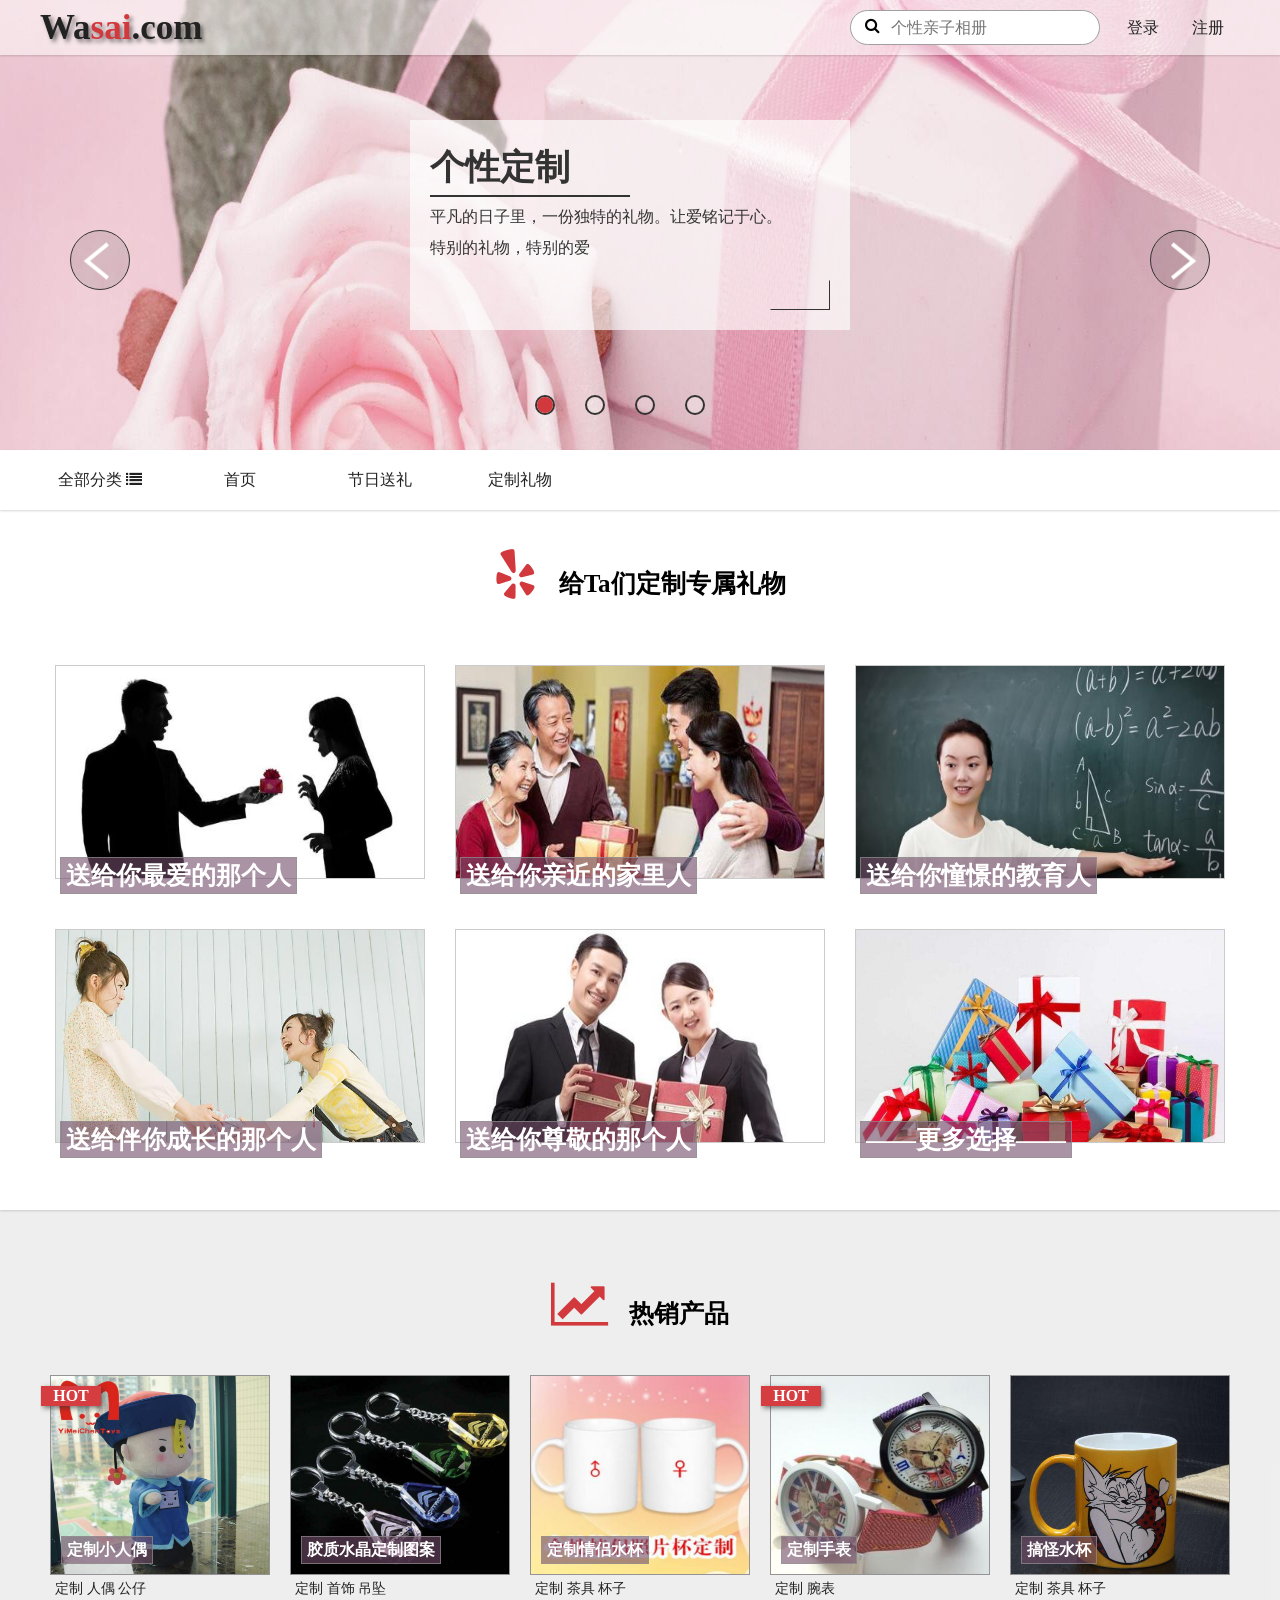
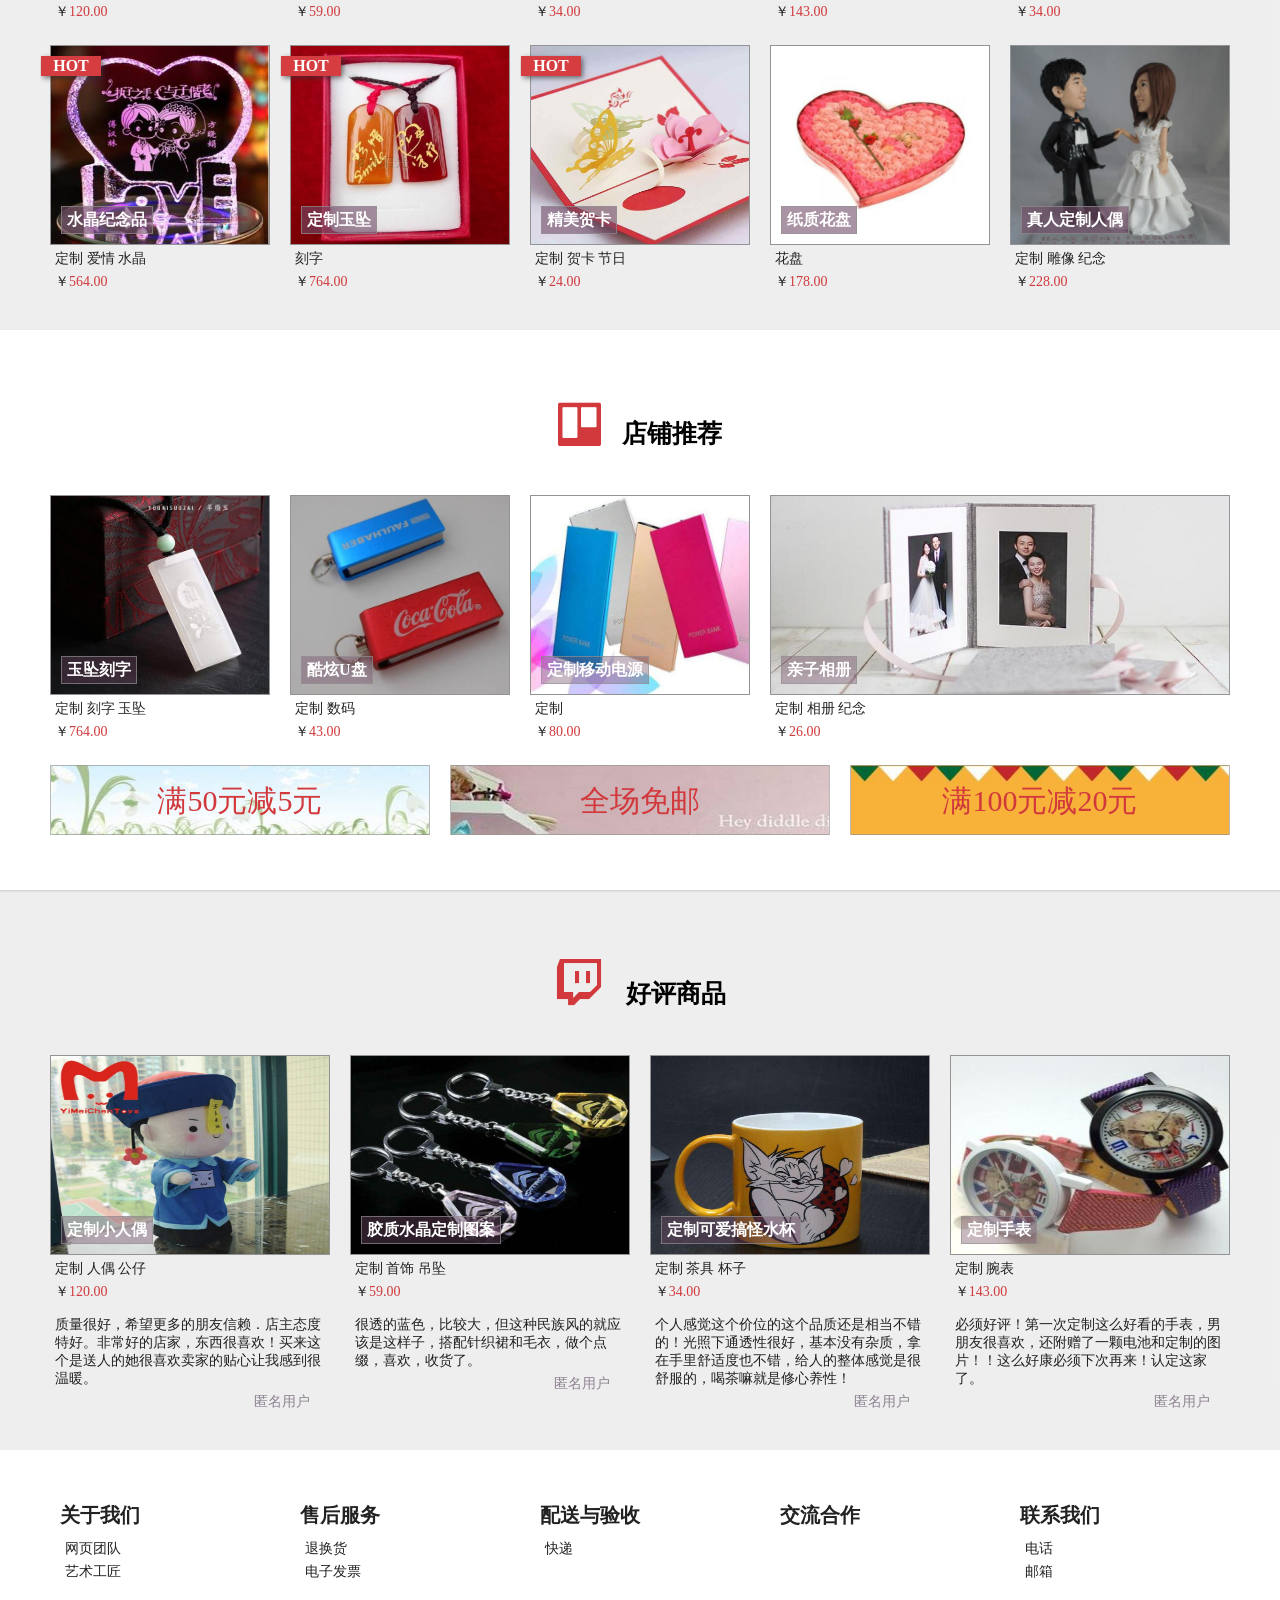
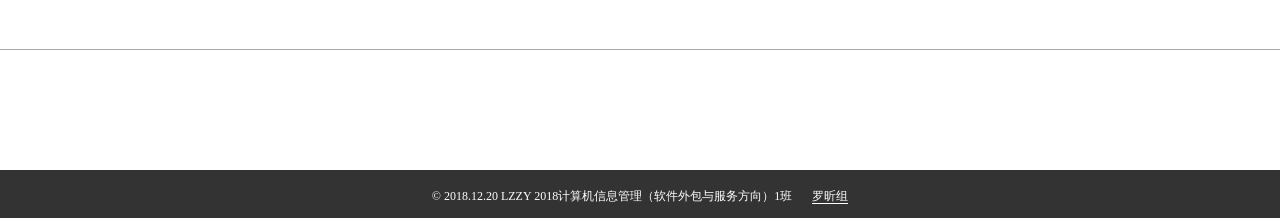
==== commit 5327e1fb: "Update Writing WebDesign End." ====
--- a/index.html
+++ b/index.html
@@ -2,11 +2,12 @@
 <html lang="zh">
 <head>
     <meta charset="UTF-8">
-    <title>首页 - 哎哟礼物网</title>
+    <title>首页 - 哇塞礼物网</title>
     <link rel="stylesheet" href="css/reset-style.css">
     <link rel="stylesheet" href="css/index-style.css">
     <link rel="stylesheet" href="css/font-awesome.min.css">
     <script src="js/index-script.js"></script>
+    <link rel="shortcut icon" href="favicon.ico" type="image/x-icon">
 </head>
 <body>
 <!--头部-->
@@ -16,17 +17,17 @@
         <div class="header-container">
             <div class="logo">
                 <a href="index.html" title="首页">
-                    <h1>Ai<span class="h-span">Yo</span>.com</h1>
+                    <h1>Wa<span class="h-span">sai</span>.com</h1>
                 </a>
             </div>
             <div class="system">
                 <div class="system-item">
-                    <a href="login.html" target="_blank">
+                    <a href="login.html">
                         登录
                     </a>
                 </div>
                 <div class="system-item">
-                    <a href="register.html" target="_blank">
+                    <a href="register.html">
                         注册
                     </a>
                 </div>
@@ -199,11 +200,11 @@
                     <h3>
                         <i class="fa fa-yelp fa-2x"
                            style="margin-right:15px;color: #d1393c;" aria-hidden="true"></i>
-                        给Ta们专属定制礼物
+                        给Ta们定制专属礼物
                     </h3>
                 </div>
                 <div class="info">
-                    <p>节假日就那么几天，但表达心意却可以是每时每刻，专属定制礼物给Ta们不一样的惊喜！</p>
+                    <p>一年四季总有许多节假日，给最亲近的，最热爱的，最憧憬Ta送上一份专属的惊喜吧~</p>
                 </div>
             </div>
         </div>
@@ -212,25 +213,25 @@
                 <li class="gifts-item-li">
                     <a href="classification/all-gifts.html">
                         <div class="item-li-img">
-                            <img src="img/class/lover.jpg" alt="">
-                        </div>
-                        <h4>送给亲密的Ta</h4>
+                            <img src="img/class/love.jpg" alt="">
+                        </div>
+                        <h4>送给你最爱的那个人</h4>
                     </a>
                 </li>
                 <li class="gifts-item-li">
                     <a href="classification/all-gifts.html">
                         <div class="item-li-img">
-                            <img src="img/class/family.jpg" alt="">
-                        </div>
-                        <h4>送给亲人</h4>
+                            <img src="img/class/family1.jpg" alt="">
+                        </div>
+                        <h4>送给你亲近的家里人</h4>
                     </a>
                 </li>
                 <li class="gifts-item-li">
                     <a href="classification/all-gifts.html">
                         <div class="item-li-img">
-                            <img src="img/class/teacher.jpg" alt="">
-                        </div>
-                        <h4>送给老师</h4>
+                            <img src="img/class/teacher1.jpg" alt="">
+                        </div>
+                        <h4>送给你憧憬的教育人</h4>
                     </a>
                 </li>
                 <li class="gifts-item-li">
@@ -238,15 +239,15 @@
                         <div class="item-li-img">
                             <img src="img/class/classmate.jpg" alt="">
                         </div>
-                        <h4>送给同学</h4>
+                        <h4>送给伴你成长的那个人</h4>
                     </a>
                 </li>
                 <li class="gifts-item-li">
                     <a href="classification/all-gifts.html">
                         <div class="item-li-img">
-                            <img src="img/class/leader.jpg" alt="">
-                        </div>
-                        <h4>送给领导</h4>
+                            <img src="img/class/leader1.jpg" alt="">
+                        </div>
+                        <h4>送给你尊敬的那个人</h4>
                     </a>
                 </li>
                 <li class="gifts-item-li">
@@ -254,7 +255,7 @@
                         <div class="item-li-img">
                             <img src="img/class/more.jpg" alt="">
                         </div>
-                        <h4>更多分类</h4>
+                        <h4>——更多选择——</h4>
                     </a>
                 </li>
             </ul>
@@ -404,13 +405,13 @@
         </div>
         <div class="gifts-recom-list">
             <ul class="gifts-recom-items" id="gifts-recom-items">
-                <li class="gifts-recom-li li-recom-on" id="recom-li-0">
-                    <a href="classification/detailed-gifts.html?url=../img/recom/recom-1.jpg" target="_blank">
-                        <div class="recom-li-img recom-1">
-                            <h4>亲子相册</h4>
-                        </div>
-                        <p>定制 相册 纪念</p>
-                        <p>￥<span class="h-span">26.00</span></p>
+                 <li class="gifts-recom-li" id="recom-li-4">
+                    <a href="classification/detailed-gifts.html?url=../img/recom/recom-4.jpg" target="_blank">
+                        <div class="recom-li-img recom-4">
+                            <h4>玉坠刻字</h4>
+                        </div>
+                        <p>定制 刻字 玉坠</p>
+                        <p>￥<span class="h-span">764.00</span></p>
                     </a>
                 </li>
                 <li class="gifts-recom-li" id="recom-li-1">
@@ -431,15 +432,16 @@
                         <p>￥<span class="h-span">80.00</span></p>
                     </a>
                 </li>
-                <li class="gifts-recom-li" id="recom-li-4">
-                    <a href="classification/detailed-gifts.html?url=../img/recom/recom-4.jpg" target="_blank">
-                        <div class="recom-li-img recom-4">
-                            <h4>玉坠刻字</h4>
-                        </div>
-                        <p>定制 刻字 玉坠</p>
-                        <p>￥<span class="h-span">764.00</span></p>
-                    </a>
-                </li>
+                 <li class="gifts-recom-li li-recom-on" id="recom-li-0">
+                    <a href="classification/detailed-gifts.html?url=../img/recom/recom-1.jpg" target="_blank">
+                        <div class="recom-li-img recom-1">
+                            <h4>亲子相册</h4>
+                        </div>
+                        <p>定制 相册 纪念</p>
+                        <p>￥<span class="h-span">26.00</span></p>
+                    </a>
+                </li>
+              
             </ul>
             <ul class="gifts-recom-activity">
                 <li class="recom-activity-li">
@@ -578,15 +580,15 @@
     </div>
     <!--底部信息-->
     <div class="footer-info">
-        <p>© 2018.12.14 LZZY 2018信息管理（软件服务外包方向）一班</p>
+        <p>&copy; 2018.12.20 LZZY 2018计算机信息管理（软件外包与服务方向）1班</p>
         <p><a href="javascript:void(0);">罗昕组</a></p>
     </div>
 </div>
 <!--感谢您的光临-->
 <div class="fixed-level">
     <div class="fixed-level-out">
-        <h1 class="fixed-level-in"><span>THANG YOU FOR COMING</span></h1>
+        <h1 class="fixed-level-in"><span>THANG YOU VERY MUCH!</span></h1>
     </div>
 </div>
 </body>
-</html>
+</html>
